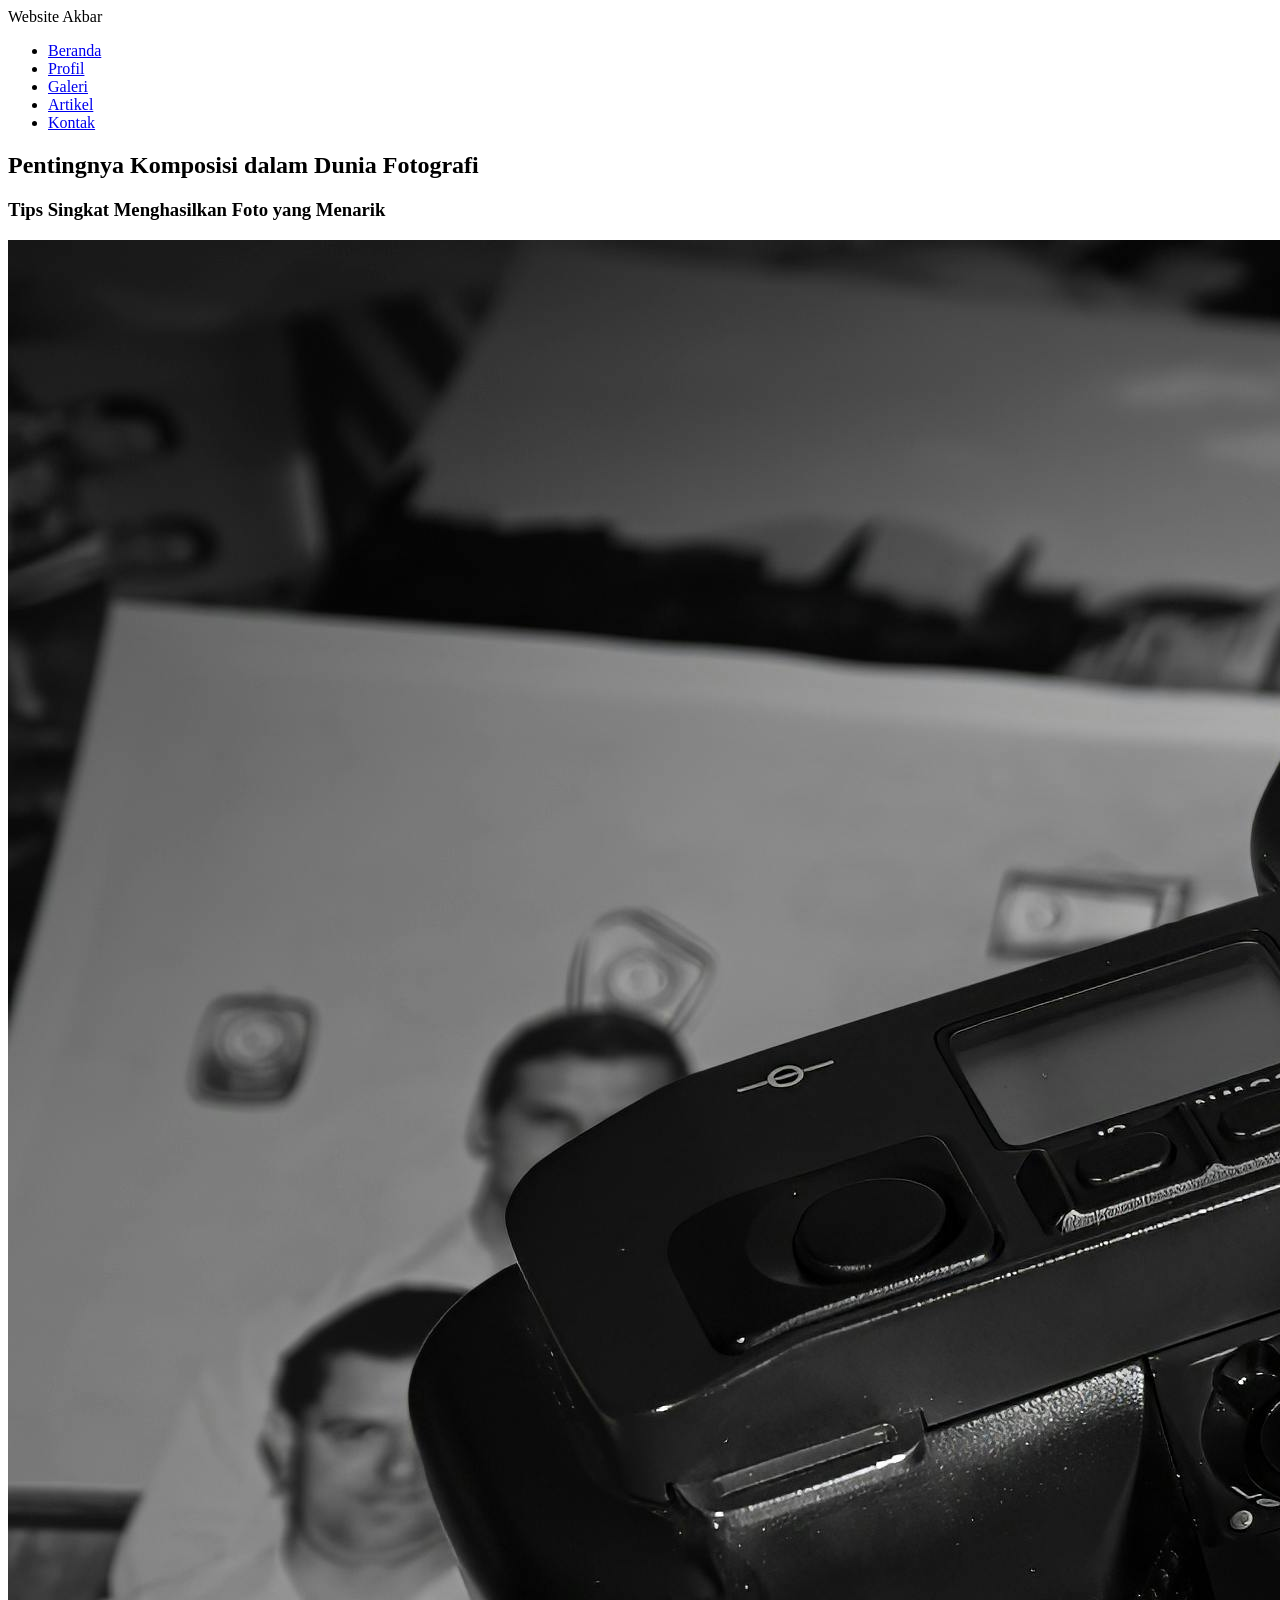
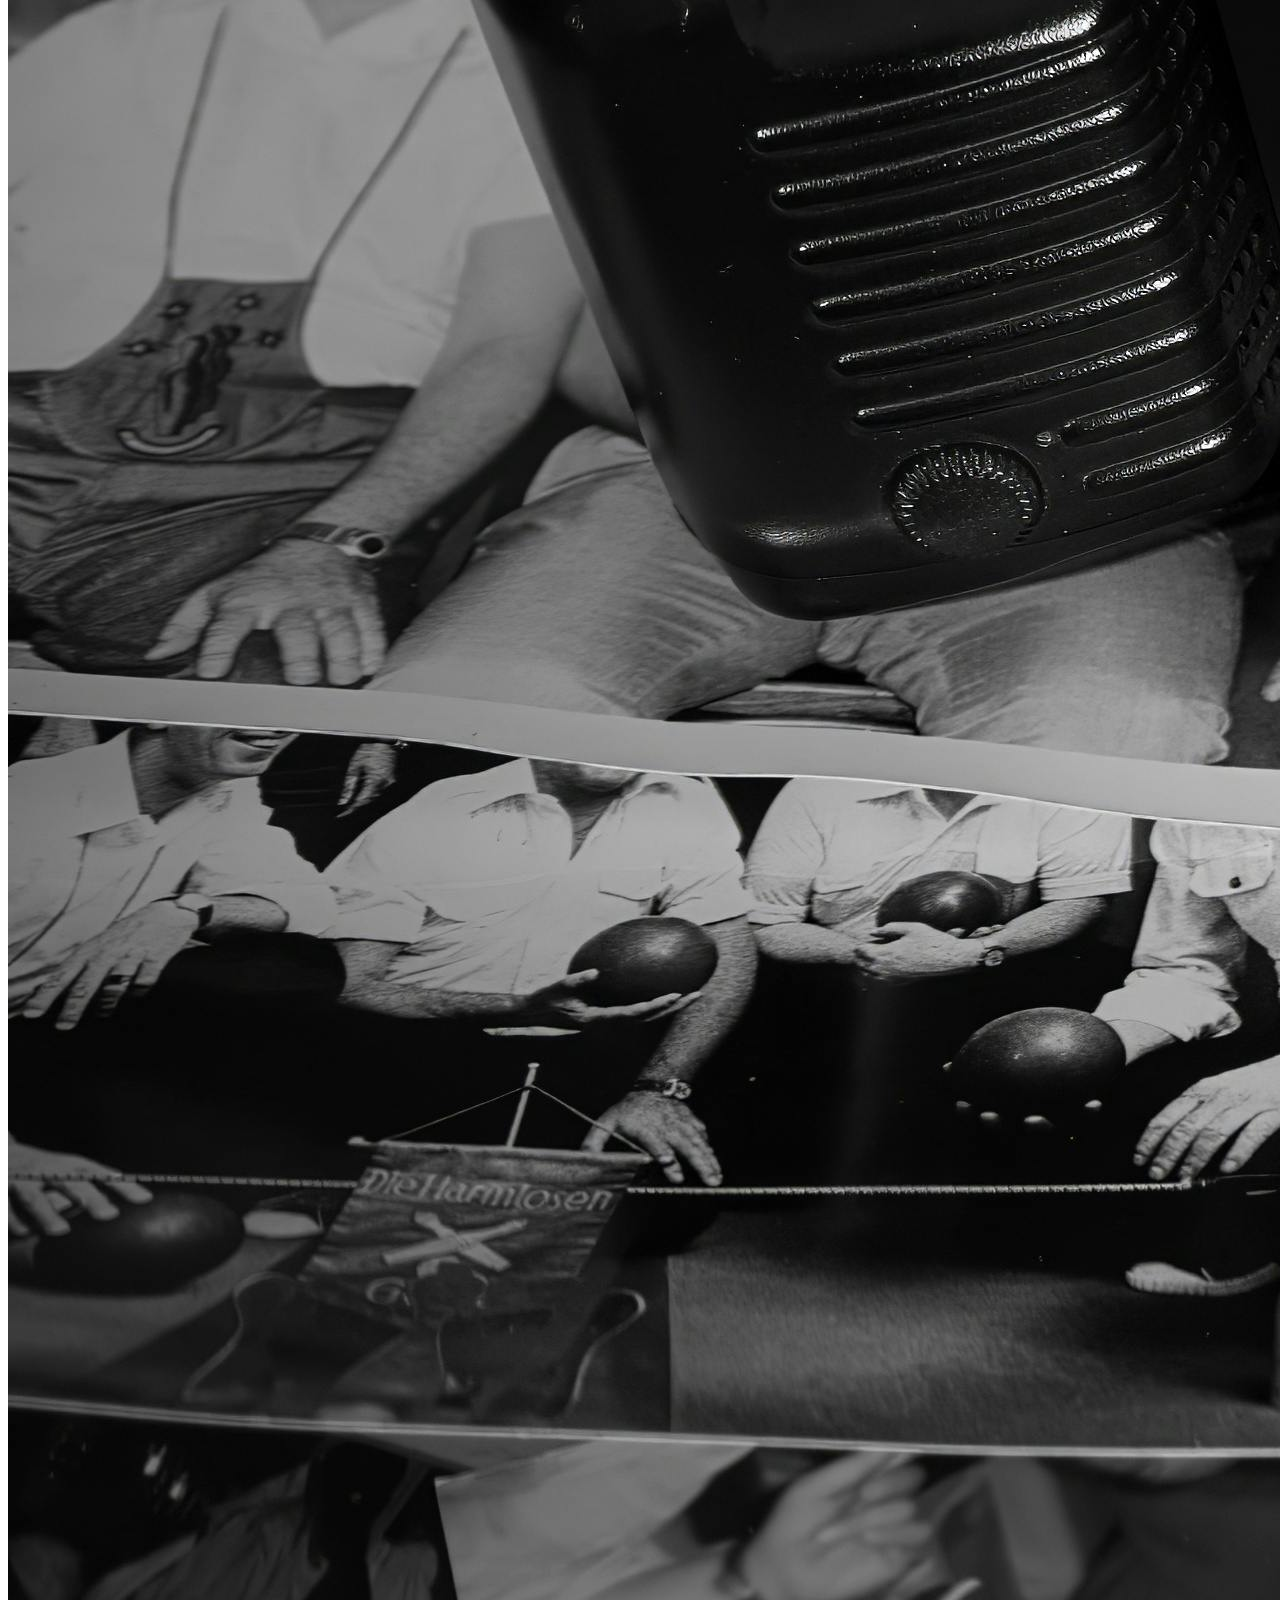
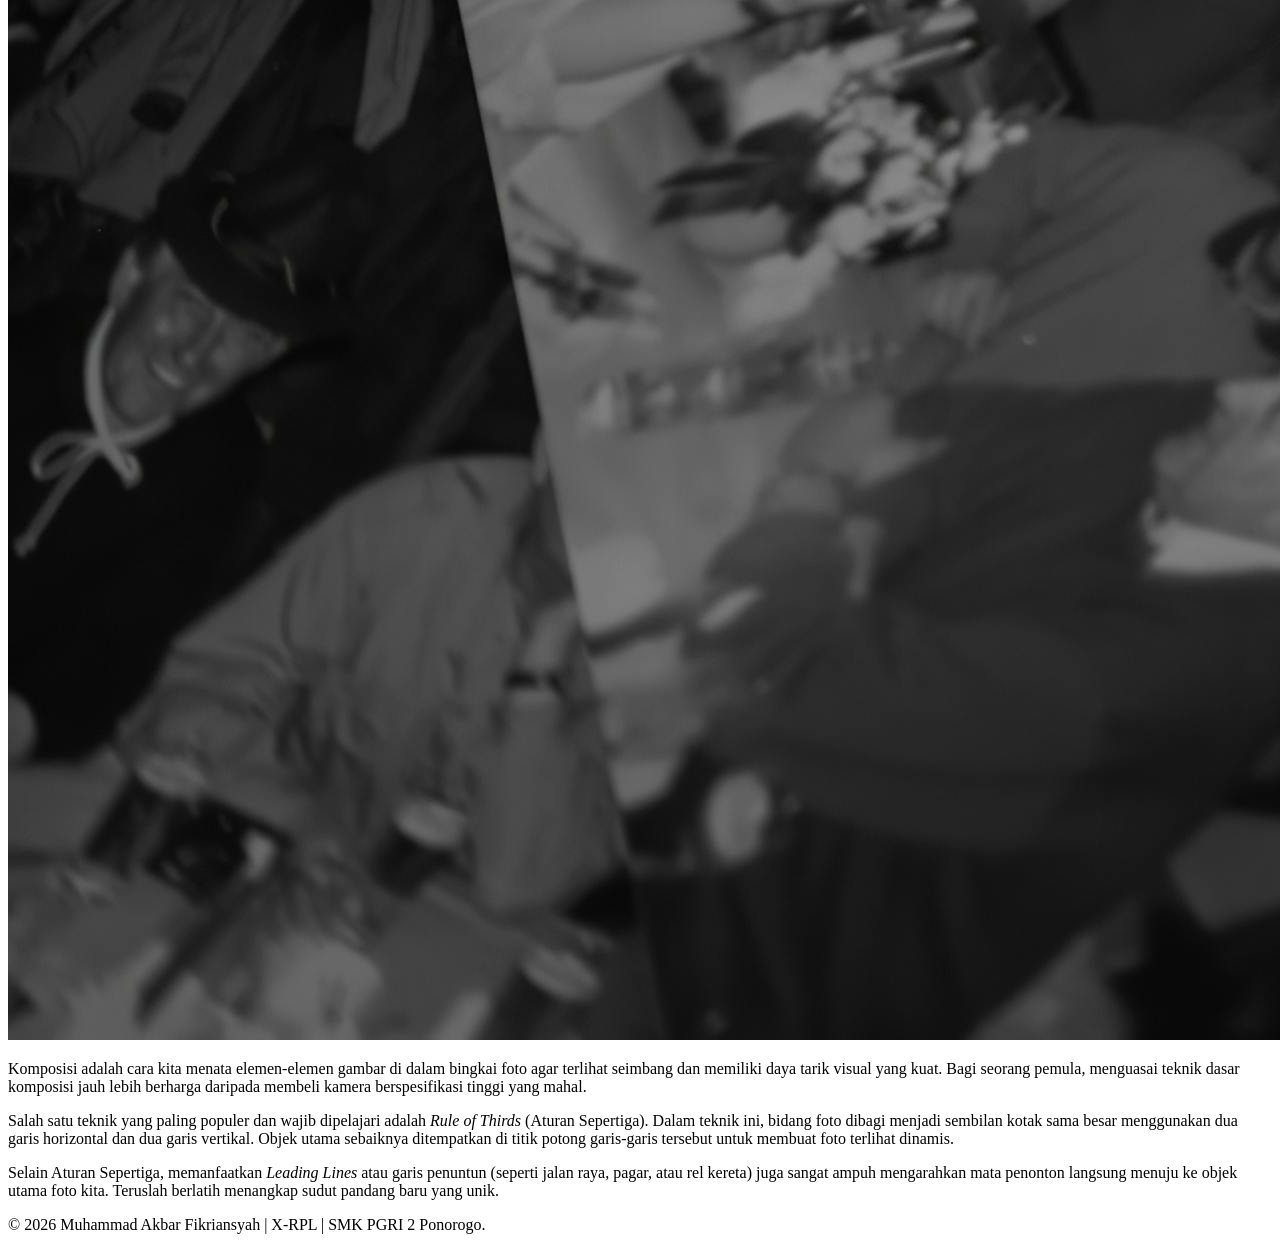
==== artikel.html @ 46d801e4 "Add files via upload" ====
<!DOCTYPE html>
<html lang="id">
<head>
    <meta charset="UTF-8">
    <meta name="viewport" content="width=device-width, initial-scale=1.0">
    <title>Website Akbar | Artikel</title>
    <link rel="stylesheet" href="style.css">
</head>
<body>
    <header>
        <div class="nav-container">
            <div class="logo">Website <span>Akbar</span></div>
            <nav>
                <ul>
                    <li><a href="index.html">Beranda</a></li>
                    <li><a href="profil.html">Profil</a></li>
                    <li><a href="galeri.html">Galeri</a></li>
                    <li><a href="artikel.html">Artikel</a></li>
                    <li><a href="kontak.html">Kontak</a></li>
                </ul>
            </nav>
        </div>
    </header>

    <main>
        <div class="article-container">
            <h2>Pentingnya Komposisi dalam Dunia Fotografi</h2>
            <h3>Tips Singkat Menghasilkan Foto yang Menarik</h3>
            
            <img src="website_akbar_rpl/img/photograph.jpg" alt="Komposisi Kamera" class="article-img">
            
            <p>Komposisi adalah cara kita menata elemen-elemen gambar di dalam bingkai foto agar terlihat seimbang dan memiliki daya tarik visual yang kuat. Bagi seorang pemula, menguasai teknik dasar komposisi jauh lebih berharga daripada membeli kamera berspesifikasi tinggi yang mahal.</p>
            
            <p>Salah satu teknik yang paling populer dan wajib dipelajari adalah <em>Rule of Thirds</em> (Aturan Sepertiga). Dalam teknik ini, bidang foto dibagi menjadi sembilan kotak sama besar menggunakan dua garis horizontal dan dua garis vertikal. Objek utama sebaiknya ditempatkan di titik potong garis-garis tersebut untuk membuat foto terlihat dinamis.</p>
            
            <p>Selain Aturan Sepertiga, memanfaatkan <em>Leading Lines</em> atau garis penuntun (seperti jalan raya, pagar, atau rel kereta) juga sangat ampuh mengarahkan mata penonton langsung menuju ke objek utama foto kita. Teruslah berlatih menangkap sudut pandang baru yang unik.</p>
        </div>
    </main>

    <footer>
        <p>&copy; 2026 Muhammad Akbar Fikriansyah | X-RPL | SMK PGRI 2 Ponorogo.</p>
    </footer>
</body>
</html>
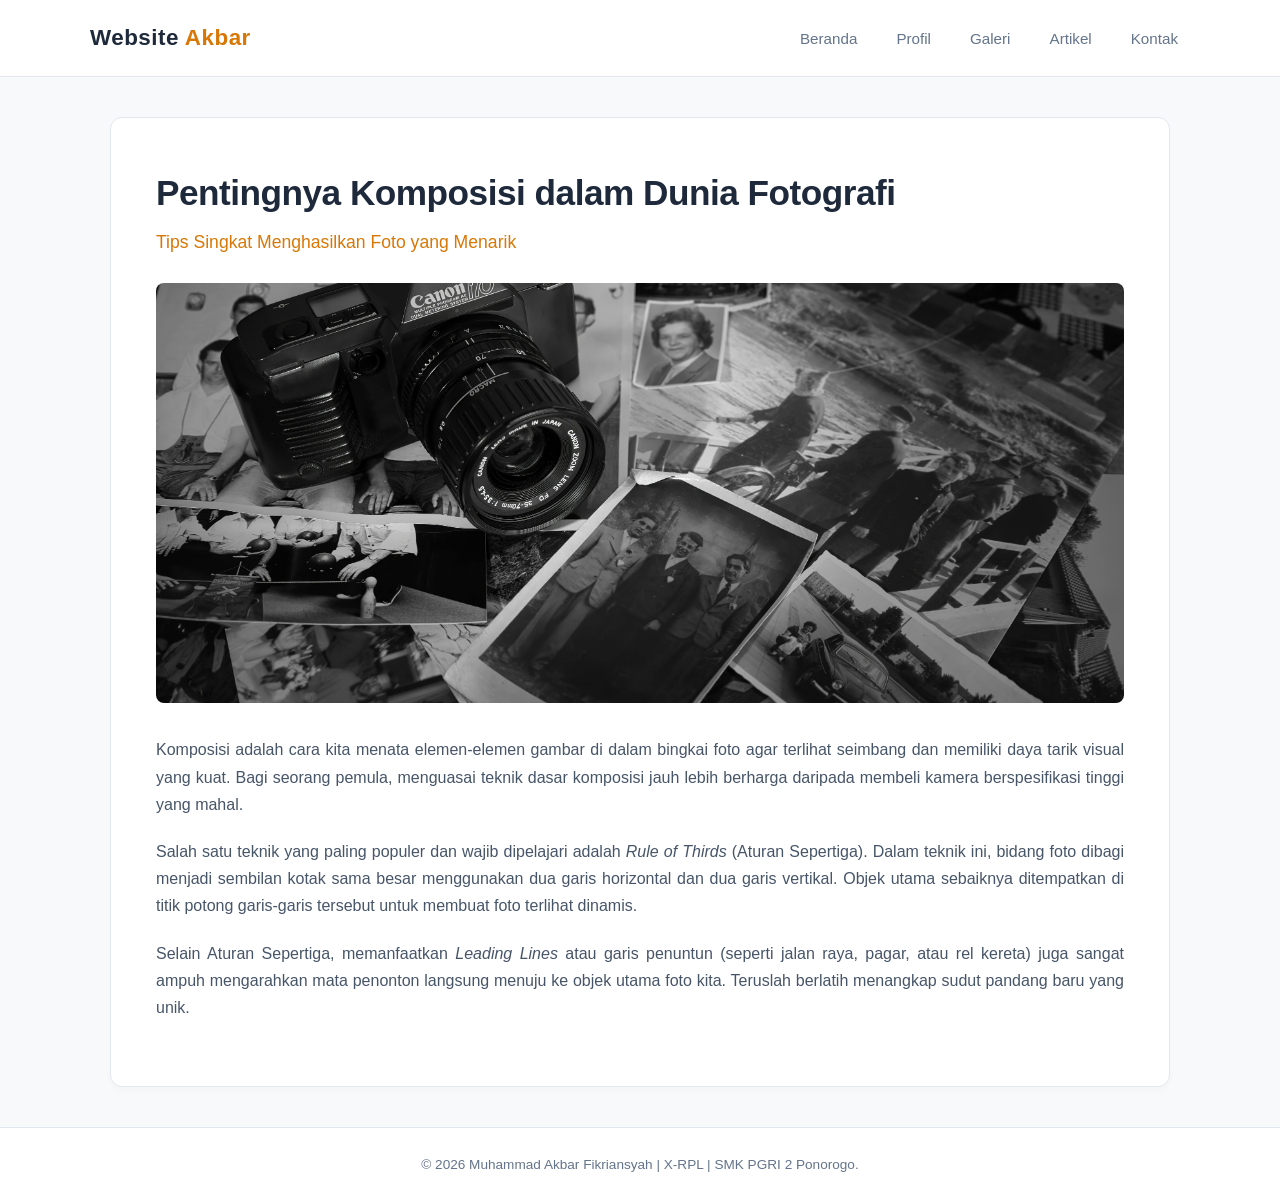
==== commit 903404c3: "Update artikel.html" ====
--- a/artikel.html
+++ b/artikel.html
@@ -4,7 +4,7 @@
     <meta charset="UTF-8">
     <meta name="viewport" content="width=device-width, initial-scale=1.0">
     <title>Website Akbar | Artikel</title>
-    <link rel="stylesheet" href="style.css">
+    <link rel="stylesheet" href="website_akbar_rpl/img/style.css">
 </head>
 <body>
     <header>
@@ -41,4 +41,4 @@
         <p>&copy; 2026 Muhammad Akbar Fikriansyah | X-RPL | SMK PGRI 2 Ponorogo.</p>
     </footer>
 </body>
-</html>+</html>
--- a/website_akbar_rpl/img/style.css
+++ b/website_akbar_rpl/img/style.css
@@ -0,0 +1,305 @@
+* {
+    margin: 0;
+    padding: 0;
+    box-sizing: border-box;
+    font-family: 'Segoe UI', Tahoma, Geneva, Verdana, sans-serif;
+}
+
+:root {
+    --bg-main: #f8f9fa;          
+    --bg-card: #ffffff;          
+    --primary-dark: #1e293b;     
+    --accent-color: #d97706;     
+    --accent-hover: #b45309;    
+    --text-muted: #64748b;       
+    --border-color: #e2e8f0;   
+}
+
+body {
+    background-color: var(--bg-main);
+    color: var(--primary-dark);
+    line-height: 1.7;
+    display: flex;
+    flex-direction: column;
+    min-height: 100vh;
+}
+
+header {
+    background-color: var(--bg-card);
+    color: var(--primary-dark);
+    padding: 1.2rem 2rem;
+    position: sticky;
+    top: 0;
+    z-index: 1000;
+    border-bottom: 1px solid var(--border-color);
+}
+
+.nav-container {
+    display: flex;
+    justify-content: space-between;
+    align-items: center;
+    max-width: 1100px;
+    margin: 0 auto;
+}
+
+.logo {
+    font-size: 1.4rem;
+    font-weight: 700;
+    letter-spacing: 0.5px;
+    color: var(--primary-dark);
+}
+
+.logo span {
+    color: var(--accent-color);
+}
+
+nav ul {
+    display: flex;
+    list-style: none;
+    gap: 15px;
+}
+
+nav a {
+    color: var(--text-muted);
+    text-decoration: none;
+    font-weight: 500;
+    font-size: 0.95rem;
+    transition: all 0.25s ease;
+    padding: 6px 12px;
+    border-radius: 6px;
+}
+
+nav a:hover {
+    color: var(--accent-color);
+    background-color: #fef3c7;
+}
+
+main {
+    flex: 1;
+    max-width: 1100px;
+    width: 100%;
+    margin: 0 auto;
+    padding: 40px 20px;
+}
+
+.hero {
+    text-align: center;
+    padding: 80px 20px;
+    background: linear-gradient(rgba(15, 23, 42, 0.7), rgba(15, 23, 42, 0.8)), url('img/WhatsApp Image 2026-06-01 at 11.57.16.jpeg') center/cover;
+    color: #ffffff;
+    border-radius: 12px;
+    margin-bottom: 35px;
+    box-shadow: 0 4px 20px rgba(0, 0, 0, 0.08);
+}
+
+.hero h1 { 
+    font-size: 2.6rem; 
+    font-weight: 700;
+    margin-bottom: 15px; 
+    letter-spacing: -0.5px;
+}
+
+.hero p {
+    font-size: 1.1rem;
+    color: #cbd5e1;
+}
+
+.welcome-box { 
+    background: var(--bg-card); 
+    padding: 40px; 
+    border-radius: 12px; 
+    box-shadow: 0 4px 6px rgba(0,0,0,0.02);
+    border: 1px solid var(--border-color);
+}
+
+.welcome-box h2 {
+    margin-bottom: 15px;
+    font-size: 1.8rem;
+}
+
+.quote { 
+    margin-top: 30px; 
+    border-left: 4px solid var(--accent-color); 
+    padding: 5px 0 5px 20px; 
+    display: block; 
+    background-color: #fffbeb;
+    border-radius: 0 8px 8px 0;
+}
+
+.quote p {
+    font-style: italic; 
+    color: #b45309;
+    font-weight: 500;
+}
+
+.profile-container { 
+    display: flex; 
+    gap: 50px; 
+    align-items: center; 
+    background: var(--bg-card); 
+    padding: 40px; 
+    border-radius: 12px; 
+    box-shadow: 0 4px 6px rgba(0,0,0,0.02);
+    border: 1px solid var(--border-color);
+}
+
+.avatar { 
+    width: 180px; 
+    height: 180px; 
+    border-radius: 50%; 
+    object-fit: cover; 
+    border: 4px solid var(--bg-main);
+    box-shadow: 0 4px 10px rgba(0,0,0,0.1);
+}
+
+.bio-table { 
+    width: 100%; 
+    border-collapse: collapse; 
+    margin-top: 20px; 
+}
+
+.bio-table td { 
+    padding: 12px 0; 
+    border-bottom: 1px solid var(--border-color); 
+    font-size: 1rem;
+}
+
+.bio-table td:first-child { 
+    font-weight: 600; 
+    color: var(--text-muted);
+    width: 35%; 
+}
+
+.gallery-grid {
+    display: grid;
+    grid-template-columns: repeat(auto-fit, minmax(250px, 1fr));
+    gap: 25px;
+}
+
+.gallery-item { 
+    background: var(--bg-card); 
+    border-radius: 12px; 
+    overflow: hidden; 
+    box-shadow: 0 4px 6px rgba(0,0,0,0.02);
+    border: 1px solid var(--border-color);
+    transition: transform 0.3s ease, box-shadow 0.3s ease;
+}
+
+.gallery-item:hover {
+    transform: translateY(-5px);
+    box-shadow: 0 10px 20px rgba(0,0,0,0.05);
+}
+
+.gallery-item img { 
+    width: 100%; 
+    height: 220px; 
+    object-fit: cover; 
+}
+
+.gallery-item p { 
+    padding: 15px; 
+    text-align: center; 
+    font-weight: 600; 
+    font-size: 0.95rem;
+    color: var(--primary-dark);
+}
+
+.article-container { 
+    background: var(--bg-card); 
+    padding: 45px; 
+    border-radius: 12px; 
+    box-shadow: 0 4px 6px rgba(0,0,0,0.02);
+    border: 1px solid var(--border-color);
+}
+
+.article-img { 
+    width: 100%; 
+    height: 420px; 
+    object-fit: cover; 
+    border-radius: 8px; 
+    margin: 25px 0; 
+}
+
+.article-container h2 { 
+    font-size: 2.2rem; 
+    letter-spacing: -0.5px;
+}
+
+.article-container h3 { 
+    color: var(--accent-color); 
+    font-size: 1.1rem;
+    font-weight: 500;
+    margin-top: 5px;
+}
+
+.article-container p { 
+    margin-bottom: 20px; 
+    text-align: justify; 
+    color: #475569;
+}
+
+.contact-container { 
+    display: flex; 
+    gap: 30px; 
+}
+
+.contact-info, .social-links { 
+    flex: 1; 
+    background: var(--bg-card); 
+    padding: 40px; 
+    border-radius: 12px; 
+    box-shadow: 0 4px 6px rgba(0,0,0,0.02);
+    border: 1px solid var(--border-color);
+}
+
+.contact-info h3, .social-links h3 { 
+    margin-bottom: 20px; 
+    font-size: 1.4rem;
+    color: var(--primary-dark);
+}
+
+.contact-list { 
+    list-style: none; 
+}
+
+.contact-list li { 
+    margin-bottom: 15px; 
+    font-size: 1rem;
+}
+
+.contact-list strong {
+    color: var(--text-muted);
+}
+
+.social-buttons { 
+    display: flex; 
+    gap: 12px; 
+    flex-wrap: wrap; 
+    margin-top: 20px; 
+}
+
+.btn-social { 
+    display: inline-block; 
+    padding: 10px 22px; 
+    background: var(--primary-dark); 
+    color: #ffffff; 
+    text-decoration: none; 
+    border-radius: 8px; 
+    font-weight: 500;
+    font-size: 0.9rem;
+    transition: background 0.2s ease; 
+}
+
+.btn-social:hover { 
+    background: var(--accent-color); 
+}
+
+footer {
+    background-color: var(--bg-card);
+    color: var(--text-muted);
+    text-align: center;
+    padding: 25px;
+    margin-top: auto;
+    font-size: 0.85rem;
+    border-top: 1px solid var(--border-color);
+}
